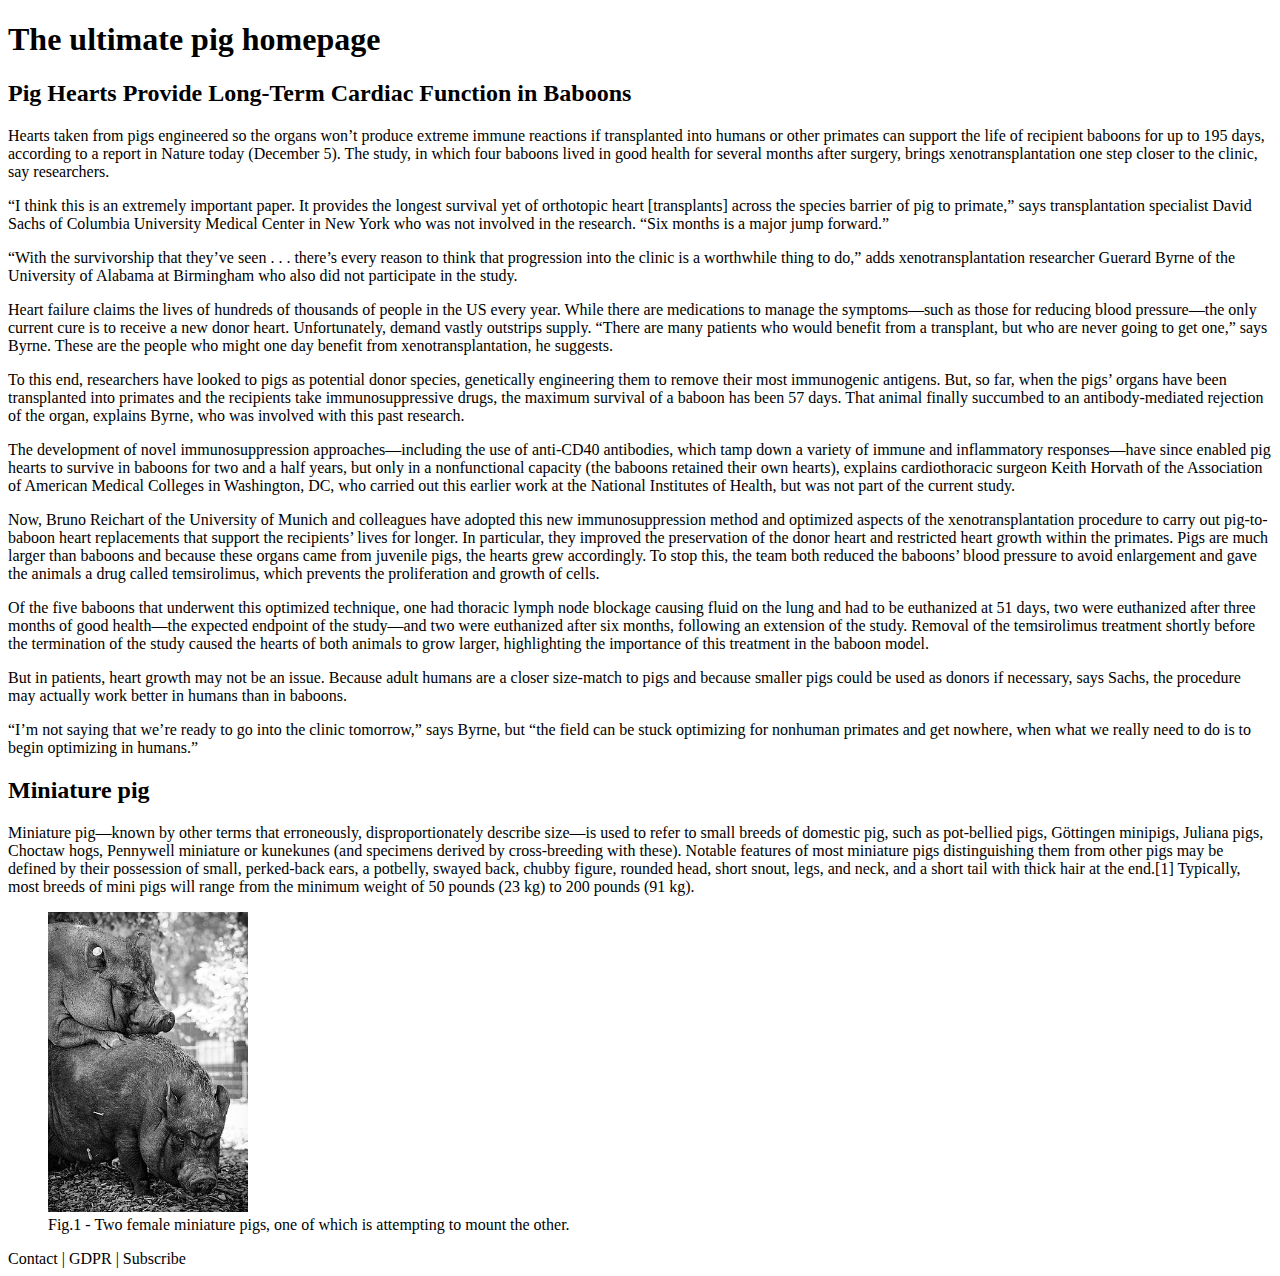
==== Exercise_6/Exercise6.html @ 8a392d00 "Exercise 6, HTML part" ====
<!DOCTYPE html>
<html>
<head>
	<title>Cool website</title>
</head>
<body>

	<header id="header" class="">
		
		<h1>The ultimate pig homepage</h1>
	</header><!-- /header -->

	<article>

		<h2>Pig Hearts Provide Long-Term Cardiac Function in Baboons</h2>

		<p>Hearts taken from pigs engineered so the organs won’t produce extreme immune reactions if transplanted into humans or other primates can support the life of recipient baboons for up to 195 days, according to a report in Nature today (December 5). The study, in which four baboons lived in good health for several months after surgery, brings xenotransplantation one step closer to the clinic, say researchers.</p>

		<p>“I think this is an extremely important paper. It provides the longest survival yet of orthotopic heart [transplants] across the species barrier of pig to primate,” says transplantation specialist David Sachs of Columbia University Medical Center in New York who was not involved in the research. “Six months is a major jump forward.”</p>

		<p>“With the survivorship that they’ve seen . . . there’s every reason to think that progression into the clinic is a worthwhile thing to do,” adds xenotransplantation researcher Guerard Byrne of the University of Alabama at Birmingham who also did not participate in the study.</p>

		<p>Heart failure claims the lives of hundreds of thousands of people in the US every year. While there are medications to manage the symptoms—such as those for reducing blood pressure—the only current cure is to receive a new donor heart. Unfortunately, demand vastly outstrips supply. “There are many patients who would benefit from a transplant, but who are never going to get one,” says Byrne. These are the people who might one day benefit from xenotransplantation, he suggests.</p>

		<p>To this end, researchers have looked to pigs as potential donor species, genetically engineering them to remove their most immunogenic antigens. But, so far, when the pigs’ organs have been transplanted into primates and the recipients take immunosuppressive drugs, the maximum survival of a baboon has been 57 days. That animal finally succumbed to an antibody-mediated rejection of the organ, explains Byrne, who was involved with this past research.</p>

		<p>The development of novel immunosuppression approaches—including the use of anti-CD40 antibodies, which tamp down a variety of immune and inflammatory responses—have since enabled pig hearts to survive in baboons for two and a half years, but only in a nonfunctional capacity (the baboons retained their own hearts), explains cardiothoracic surgeon Keith Horvath of the Association of American Medical Colleges in Washington, DC, who carried out this earlier work at the National Institutes of Health, but was not part of the current study.</p>

		<p>Now, Bruno Reichart of the University of Munich and colleagues have adopted this new immunosuppression method and optimized aspects of the xenotransplantation procedure to carry out pig-to-baboon heart replacements that support the recipients’ lives for longer. In particular, they improved the preservation of the donor heart and restricted heart growth within the primates. Pigs are much larger than baboons and because these organs came from juvenile pigs, the hearts grew accordingly. To stop this, the team both reduced the baboons’ blood pressure to avoid enlargement and gave the animals a drug called temsirolimus, which prevents the proliferation and growth of cells.</p>

		<p>Of the five baboons that underwent this optimized technique, one had thoracic lymph node blockage causing fluid on the lung and had to be euthanized at 51 days, two were euthanized after three months of good health—the expected endpoint of the study—and two were euthanized after six months, following an extension of the study. Removal of the temsirolimus treatment shortly before the termination of the study caused the hearts of both animals to grow larger, highlighting the importance of this treatment in the baboon model.</p>

		<p>But in patients, heart growth may not be an issue. Because adult humans are a closer size-match to pigs and because smaller pigs could be used as donors if necessary, says Sachs, the procedure may actually work better in humans than in baboons.</p>

		<p>“I’m not saying that we’re ready to go into the clinic tomorrow,” says Byrne, but “the field can be stuck optimizing for nonhuman primates and get nowhere, when what we really need to do is to begin optimizing in humans.”</p>

	</article>

	<section>

		<h2> Miniature pig </h2>

		<p> Miniature pig—known by other terms that erroneously, disproportionately describe size—is used to refer to small breeds of domestic pig, such as pot-bellied pigs, Göttingen minipigs, Juliana pigs, Choctaw hogs, Pennywell miniature or kunekunes (and specimens derived by cross-breeding with these). Notable features of most miniature pigs distinguishing them from other pigs may be defined by their possession of small, perked-back ears, a potbelly, swayed back, chubby figure, rounded head, short snout, legs, and neck, and a short tail with thick hair at the end.[1] Typically, most breeds of mini pigs will range from the minimum weight of 50 pounds (23 kg) to 200 pounds (91 kg).</p>
		

		

	</section>

		
	<aside>
		<figure>
			<img src="female_pigs.jpg" width="200" height="300">

			<figcaption> Fig.1 - Two female miniature pigs, one of which is attempting to mount the other.</figcaption>
		</figure>

	</aside>

	<footer>
		<span> Contact </span> | <span> GDPR </span> | <span> Subscribe  </span>
	</footer>
</body>
</html>
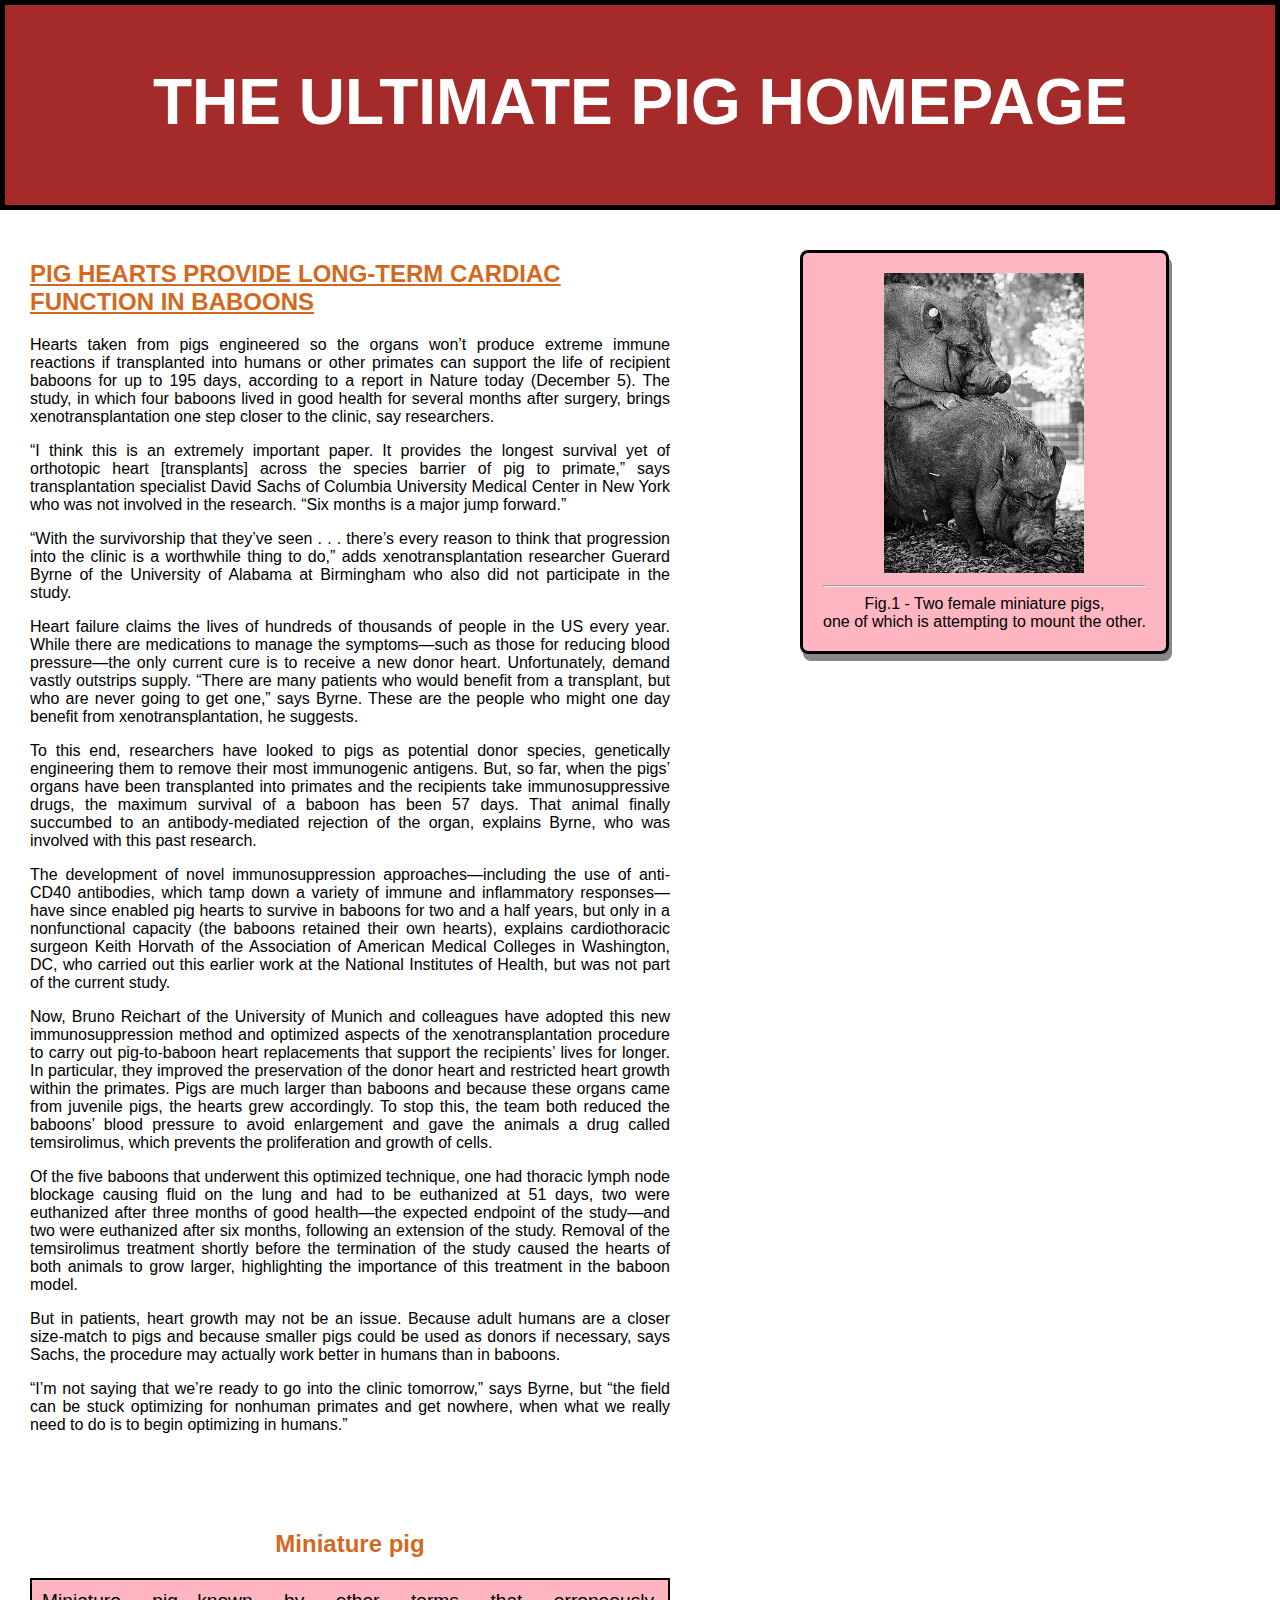
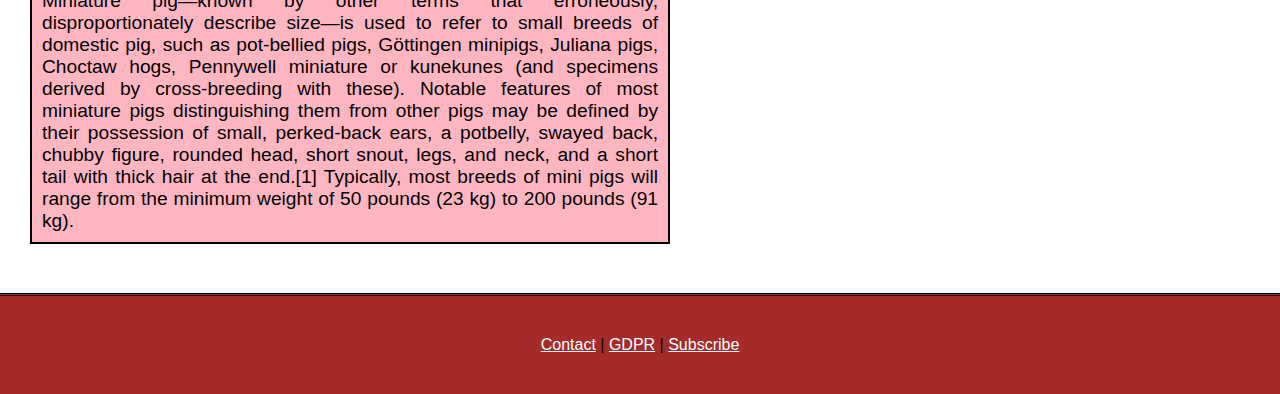
==== commit b9744e04: "Finished Pigglet HP" ====
--- a/Exercise_6/Exercise6.html
+++ b/Exercise_6/Exercise6.html
@@ -2,15 +2,21 @@
 <html>
 <head>
 	<title>Cool website</title>
+	<link rel="stylesheet" href="main_style.css">
+	<link rel="stylesheet" href="header_style.css">
+	<link rel="stylesheet" href="main_txt.css">
+	<link rel="stylesheet" href="section_style.css">
+	<link rel="stylesheet" href="footer_style.css">
+	<link rel="stylesheet" href="aside_style.css">
 </head>
 <body>
 
 	<header id="header" class="">
 		
-		<h1>The ultimate pig homepage</h1>
+		<h1 class="main_header">The ultimate pig homepage</h1>
 	</header><!-- /header -->
 
-	<article>
+	<article class="main_txt">
 
 		<h2>Pig Hearts Provide Long-Term Cardiac Function in Baboons</h2>
 
@@ -40,25 +46,25 @@
 
 		<h2> Miniature pig </h2>
 
-		<p> Miniature pig—known by other terms that erroneously, disproportionately describe size—is used to refer to small breeds of domestic pig, such as pot-bellied pigs, Göttingen minipigs, Juliana pigs, Choctaw hogs, Pennywell miniature or kunekunes (and specimens derived by cross-breeding with these). Notable features of most miniature pigs distinguishing them from other pigs may be defined by their possession of small, perked-back ears, a potbelly, swayed back, chubby figure, rounded head, short snout, legs, and neck, and a short tail with thick hair at the end.[1] Typically, most breeds of mini pigs will range from the minimum weight of 50 pounds (23 kg) to 200 pounds (91 kg).</p>
-		
-
-		
+		<p> Miniature pig—known by other terms that erroneously, disproportionately describe size—is used to refer to small breeds of domestic pig, such as pot-bellied pigs, Göttingen minipigs, Juliana pigs, Choctaw hogs, Pennywell miniature or kunekunes (and specimens derived by cross-breeding with these). Notable features of most miniature pigs distinguishing them from other pigs may be defined by their possession of small, perked-back ears, a potbelly, swayed back, chubby figure, rounded head, short snout, legs, and neck, and a short tail with thick hair at the end.[1] Typically, most breeds of mini pigs will range from the minimum weight of 50 pounds (23 kg) to 200 pounds (91 kg).</p>	
 
 	</section>
 
 		
-	<aside>
+	<aside class="pic_box">
 		<figure>
 			<img src="female_pigs.jpg" width="200" height="300">
+			<hr>
 
-			<figcaption> Fig.1 - Two female miniature pigs, one of which is attempting to mount the other.</figcaption>
+			<figcaption> 
+				Fig.1 - Two female miniature pigs, <br> one of which is attempting to mount the other.
+			</figcaption>
 		</figure>
 
 	</aside>
 
-	<footer>
-		<span> Contact </span> | <span> GDPR </span> | <span> Subscribe  </span>
+	<footer id="main_footer">
+		<span><a href="#">Contact</a></span> | <span><a href="#">GDPR</a></span> | <span><a href="#">Subscribe</a></span>
 	</footer>
 </body>
 </html>--- a/Exercise_6/main_style.css
+++ b/Exercise_6/main_style.css
@@ -0,0 +1,18 @@
+body{
+    margin: 0;
+    font-family: 'Trebuchet MS', 'Lucida Sans Unicode', 'Lucida Grande', 'Lucida Sans', Arial, sans-serif;
+}
+
+article,
+section{
+   padding: 30px;
+   width: 50%;
+   position: relative;
+}
+
+aside{
+    text-align: center;
+    position: absolute;
+    top: 250px;
+    left: 800px;
+}
--- a/Exercise_6/header_style.css
+++ b/Exercise_6/header_style.css
@@ -0,0 +1,14 @@
+#header{
+    text-align: center;
+    background-color: brown;
+    height: 200px;
+    border: 5px solid black;
+}
+
+.main_header{
+    color: white;
+    margin: 0;
+    padding-top: 60px;
+    font-size: 4em;
+    text-transform: uppercase;
+}
--- a/Exercise_6/main_txt.css
+++ b/Exercise_6/main_txt.css
@@ -0,0 +1,9 @@
+.main_txt > h2{
+    color: chocolate;
+    text-decoration: underline;
+    text-transform: uppercase;
+}
+
+.main_txt > p{
+   text-align: justify;
+}--- a/Exercise_6/section_style.css
+++ b/Exercise_6/section_style.css
@@ -0,0 +1,14 @@
+section > h2{
+    color: chocolate;
+    text-align: center;
+}
+
+section > p{
+    text-align: justify;
+    font-size: 1.2em;
+    border: 2px solid black;
+    padding: 10px;
+    font-family: sans-serif;
+    font-weight: 100;
+    background-color: lightpink;
+}--- a/Exercise_6/footer_style.css
+++ b/Exercise_6/footer_style.css
@@ -0,0 +1,10 @@
+#main_footer{
+    text-align: center;
+    padding: 40px;
+    border-top: 3px double black;
+    background-color: brown;
+}
+
+a{
+    color: white;
+}--- a/Exercise_6/aside_style.css
+++ b/Exercise_6/aside_style.css
@@ -0,0 +1,11 @@
+.pic_box{
+    border: 3px solid black;
+    padding: 20px;
+    border-radius: 8px;
+    background-color: lightpink;
+    box-shadow: 3px 7px #888888;
+}
+
+figure{
+   margin: 0;
+}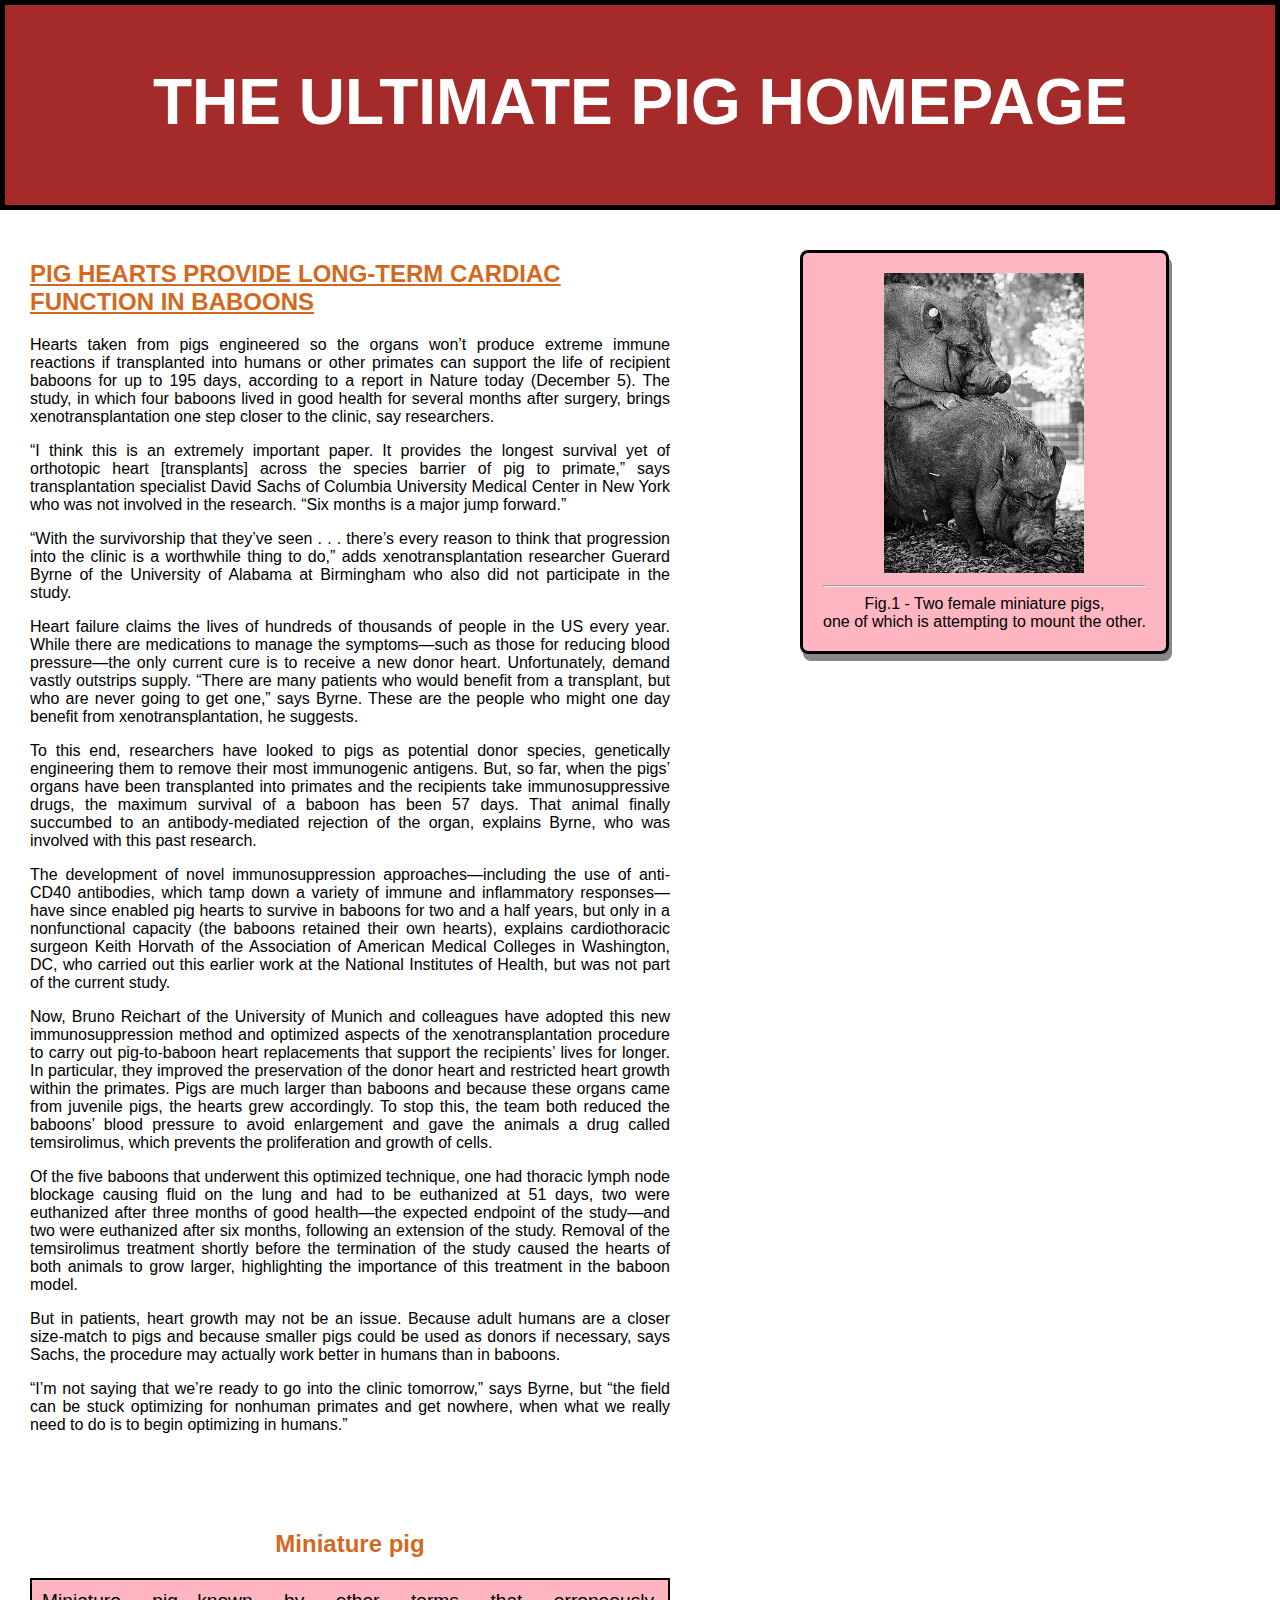
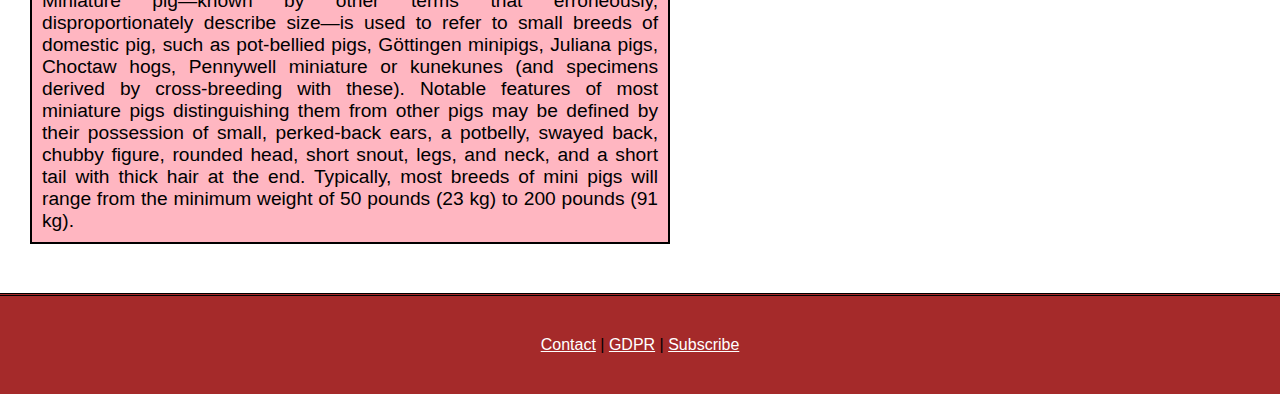
==== commit 8d6e5959: "Removed reference in Exercise 6" ====
--- a/Exercise_6/Exercise6.html
+++ b/Exercise_6/Exercise6.html
@@ -46,7 +46,7 @@
 
 		<h2> Miniature pig </h2>
 
-		<p> Miniature pig—known by other terms that erroneously, disproportionately describe size—is used to refer to small breeds of domestic pig, such as pot-bellied pigs, Göttingen minipigs, Juliana pigs, Choctaw hogs, Pennywell miniature or kunekunes (and specimens derived by cross-breeding with these). Notable features of most miniature pigs distinguishing them from other pigs may be defined by their possession of small, perked-back ears, a potbelly, swayed back, chubby figure, rounded head, short snout, legs, and neck, and a short tail with thick hair at the end.[1] Typically, most breeds of mini pigs will range from the minimum weight of 50 pounds (23 kg) to 200 pounds (91 kg).</p>	
+		<p> Miniature pig—known by other terms that erroneously, disproportionately describe size—is used to refer to small breeds of domestic pig, such as pot-bellied pigs, Göttingen minipigs, Juliana pigs, Choctaw hogs, Pennywell miniature or kunekunes (and specimens derived by cross-breeding with these). Notable features of most miniature pigs distinguishing them from other pigs may be defined by their possession of small, perked-back ears, a potbelly, swayed back, chubby figure, rounded head, short snout, legs, and neck, and a short tail with thick hair at the end. Typically, most breeds of mini pigs will range from the minimum weight of 50 pounds (23 kg) to 200 pounds (91 kg).</p>	
 
 	</section>
 
